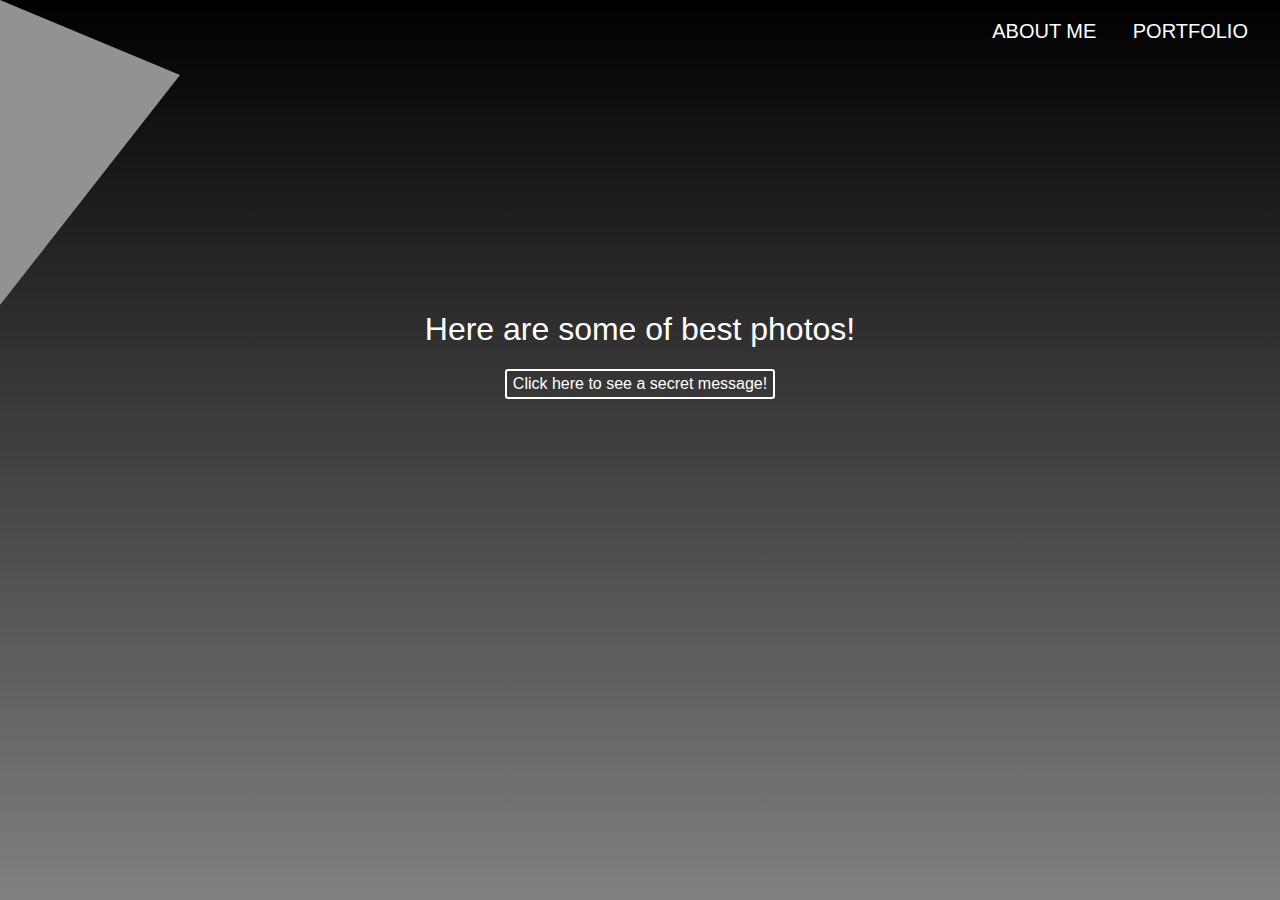
==== portfolio.html @ 43feaa63 "add portfolio html and styles" ====
<!DOCTYPE html>
<html>

<head>
    <meta charset="utf-8">
    <title>Website Demo</title>
    <meta name="description" content="A demo website">
    <meta name="viewport" content="width=device-width, initial-scale=1">
    <link rel="stylesheet" href="https://stackpath.bootstrapcdn.com/bootstrap/4.3.1/css/bootstrap.min.css" integrity="sha384-ggOyR0iXCbMQv3Xipma34MD+dH/1fQ784/j6cY/iJTQUOhcWr7x9JvoRxT2MZw1T" crossorigin="anonymous">
    <link rel="stylesheet" href="https://cdnjs.cloudflare.com/ajax/libs/font-awesome/4.7.0/css/font-awesome.min.css">
    <link rel="stylesheet" href="resources/css/style.css">
    <script src="resources/js/script.js" async defer></script>
</head>

<body>
    <header>
        <div class="triangle-right"></div>
        <nav>
            <ul>
                <li><a href="index.html">About Me</a></li>
                <li><a href="portfolio.html">Portfolio</a></li>
            </ul>
        </nav>
    </header>
    <main>
        <p id="center-big">Here are some of best photos!</p>
        <button type=button id="secret-button">Click here to see a secret message!</button>
        <p id="secret-message">I like apples!</p>
    </main>
</body>

</html>
---- resources/css/style.css ----
/* Universal Styling */

html {
    height: 100vh
}

body {
    margin: 0;
    padding: 0;
    background-image: linear-gradient(black, gray);
    height: 100vh;
    color: white;
}


/* Nav Styling */

header {
    display: flex;
    flex-direction: row;
    justify-content: space-between;
}

.triangle-right {
    width: 0;
    height: 0;
    border-top: 75px solid transparent;
    border-left: 180px solid rgb(146, 146, 146);
    border-bottom: 230px solid transparent;
}

nav ul {
    padding-top: 1rem;
    list-style: none;
    padding-left: 0;
    margin-right: 1rem;
}

nav ul li {
    display: inline-block;
    margin: 0 1rem;
    font-size: 1.25rem;
    text-transform: uppercase;
}

a {
    color: white;
}


/* Main Styling */

h1 {
    text-align: right;
    margin-right: 2rem;
}


/* Paragraph-Flex Styling */

#paragraph-flex {
    display: flex;
    flex-direction: row;
    justify-content: space-between;
    align-items: center;
    width: 80%;
    margin: 4rem auto 3rem auto;
}

.paragraph {
    display: flex;
    flex-direction: column;
    align-items: center;
    max-width: 300px;
    text-align: center;
    background-color: rgba(0, 0, 0, 0.3);
    padding: 1rem;
    border-radius: 10px;
}

.paragraph i {
    margin-bottom: 0.5rem;
}

#center-big {
    font-size: 2rem;
    text-align: center;
}

#secret-message {
    text-align: center;
    display: none;
}


/* Button */

button {
    margin: 0 auto;
    display: block;
    background-color: transparent;
    border: 2px solid white;
    border-radius: 3px;
    box-shadow: none;
    color: white;
}
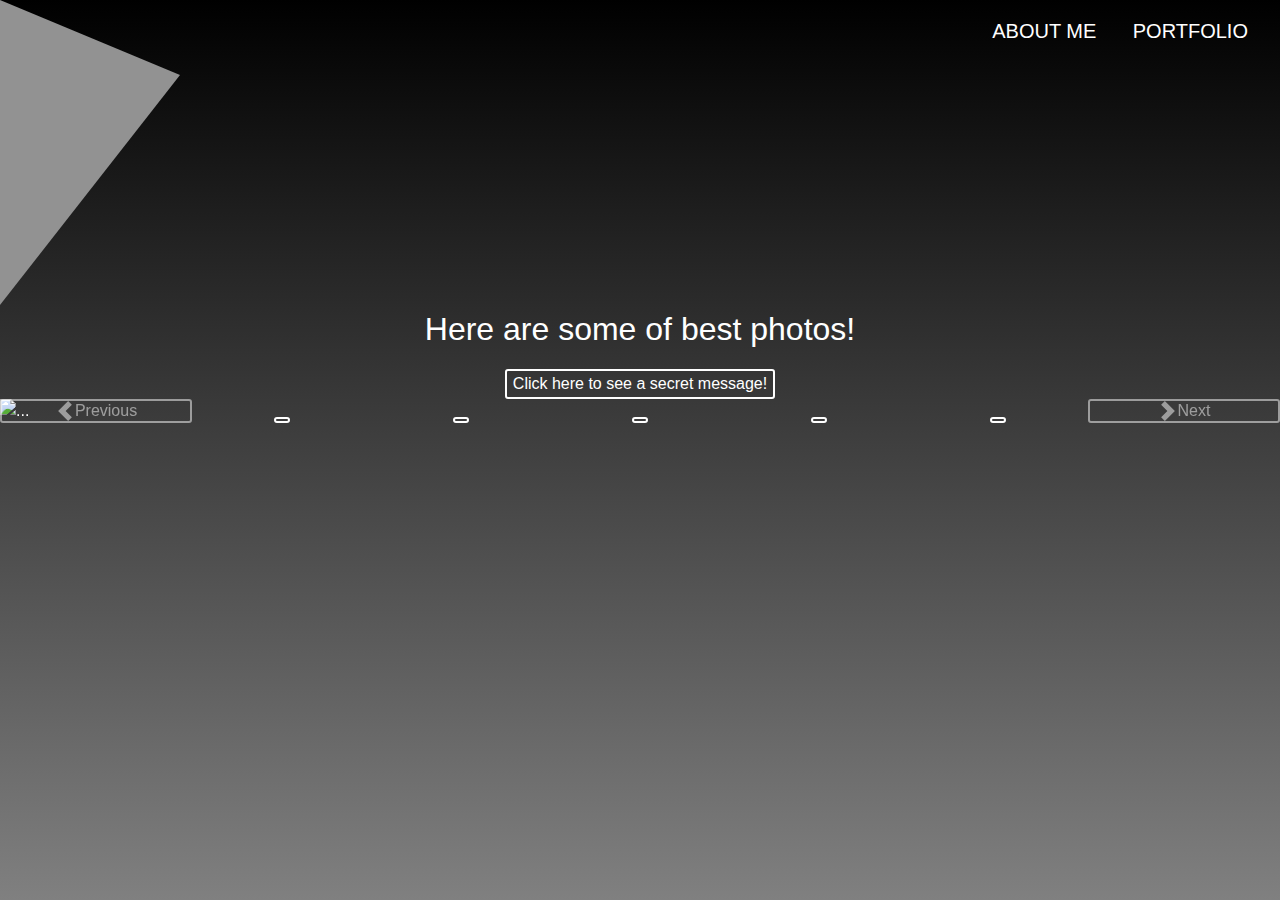
==== commit 42c2f8fd: "add Bootstrap carousel" ====
--- a/portfolio.html
+++ b/portfolio.html
@@ -26,6 +26,40 @@
         <p id="center-big">Here are some of best photos!</p>
         <button type=button id="secret-button">Click here to see a secret message!</button>
         <p id="secret-message">I like apples!</p>
+        <div id="carousel" class="carousel slide" data-bs-ride="carousel">
+            <div class="carousel-indicators">
+                <button type="button" data-bs-target="#carousel" data-bs-slide-to="0" class="active" aria-current="true" aria-label="Slide 1"></button>
+                <button type="button" data-bs-target="#carousel" data-bs-slide-to="1" aria-label="Slide 2"></button>
+                <button type="button" data-bs-target="#carousel" data-bs-slide-to="2" aria-label="Slide 3"></button>
+                <button type="button" data-bs-target="#carousel" data-bs-slide-to="3" aria-label="Slide 4"></button>
+                <button type="button" data-bs-target="#carousel" data-bs-slide-to="4" aria-label="Slide 5"></button>
+            </div>
+            <div class="carousel-inner">
+                <div class="carousel-item active">
+                    <img src="..." class="d-block w-100" alt="...">
+                </div>
+                <div class="carousel-item">
+                    <img src="..." class="d-block w-100" alt="...">
+                </div>
+                <div class="carousel-item">
+                    <img src="..." class="d-block w-100" alt="...">
+                </div>
+                <div class="carousel-item">
+                    <img src="..." class="d-block w-100" alt="...">
+                </div>
+                <div class="carousel-item">
+                    <img src="..." class="d-block w-100" alt="...">
+                </div>
+            </div>
+            <button class="carousel-control-prev" type="button" data-bs-target="#carousel" data-bs-slide="prev">
+              <span class="carousel-control-prev-icon" aria-hidden="true"></span>
+              <span class="visually-hidden">Previous</span>
+            </button>
+            <button class="carousel-control-next" type="button" data-bs-target="#carousel" data-bs-slide="next">
+              <span class="carousel-control-next-icon" aria-hidden="true"></span>
+              <span class="visually-hidden">Next</span>
+            </button>
+        </div>
     </main>
 </body>
 
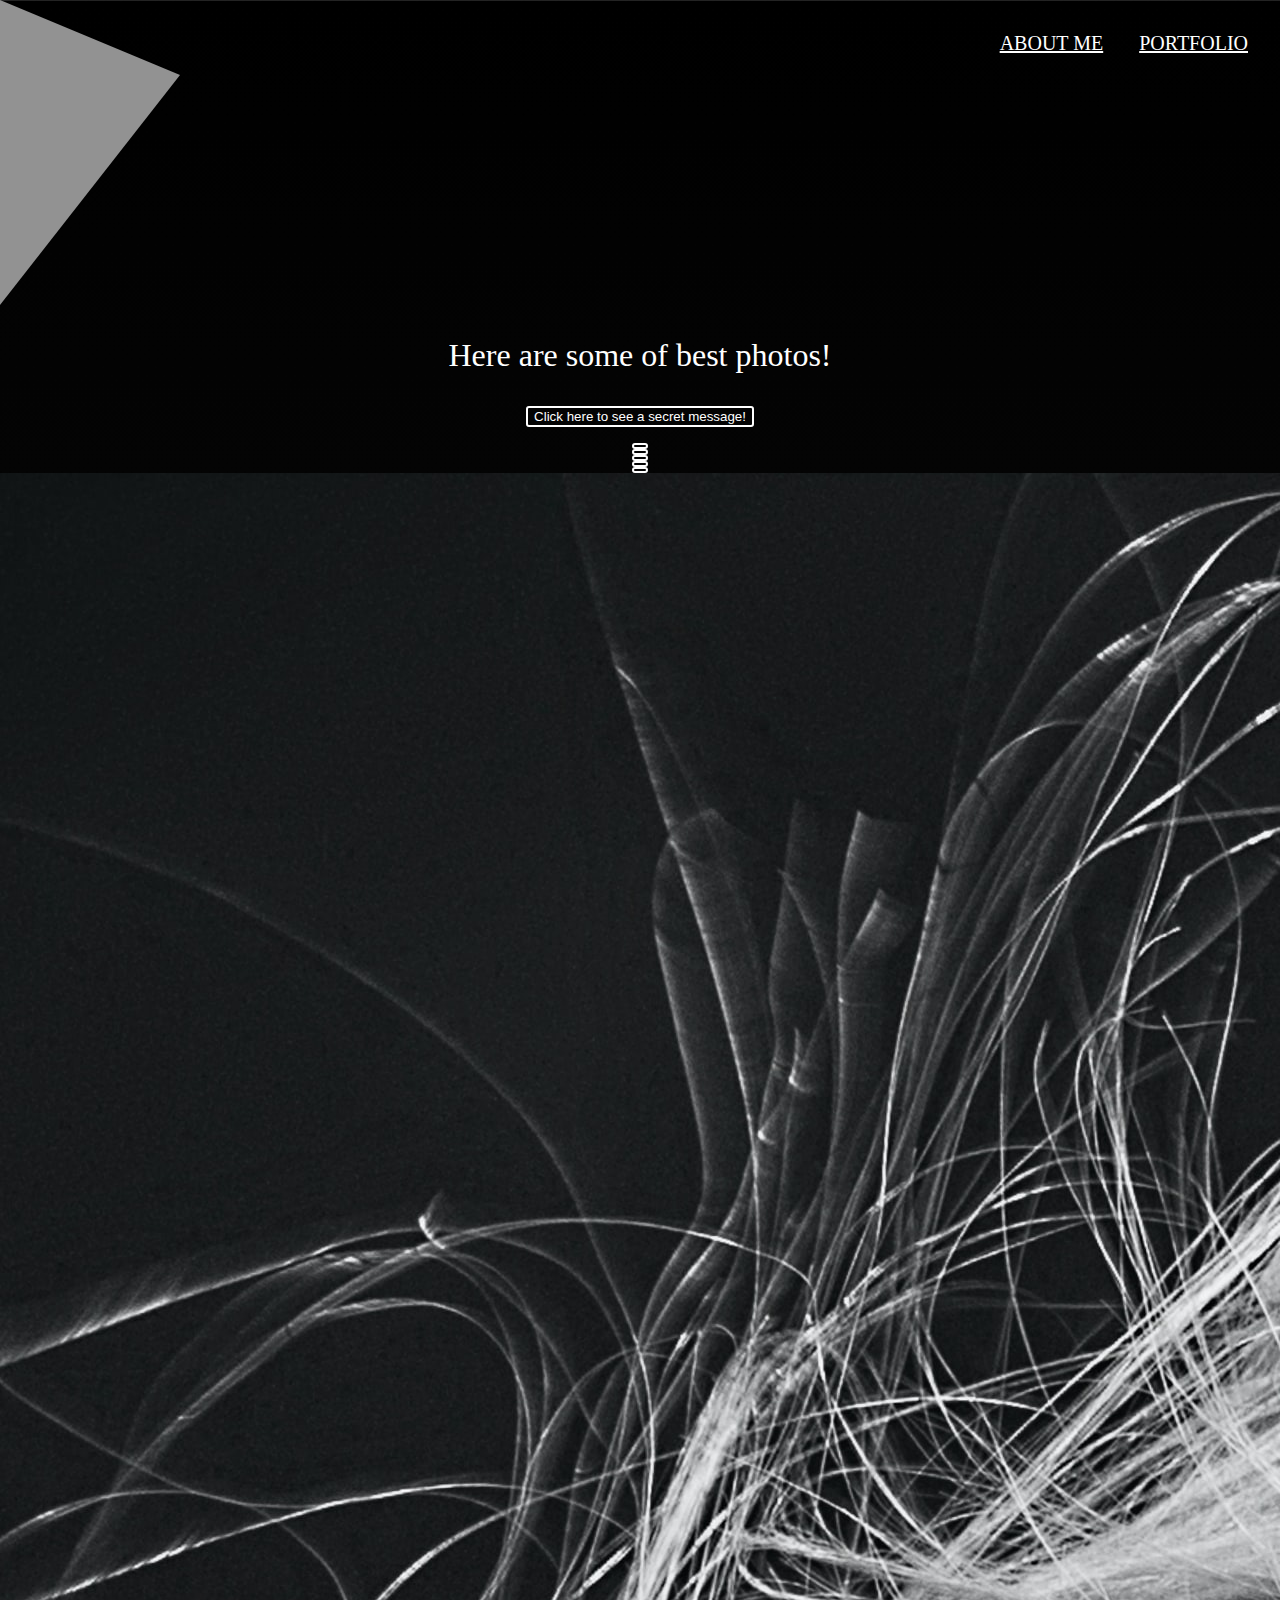
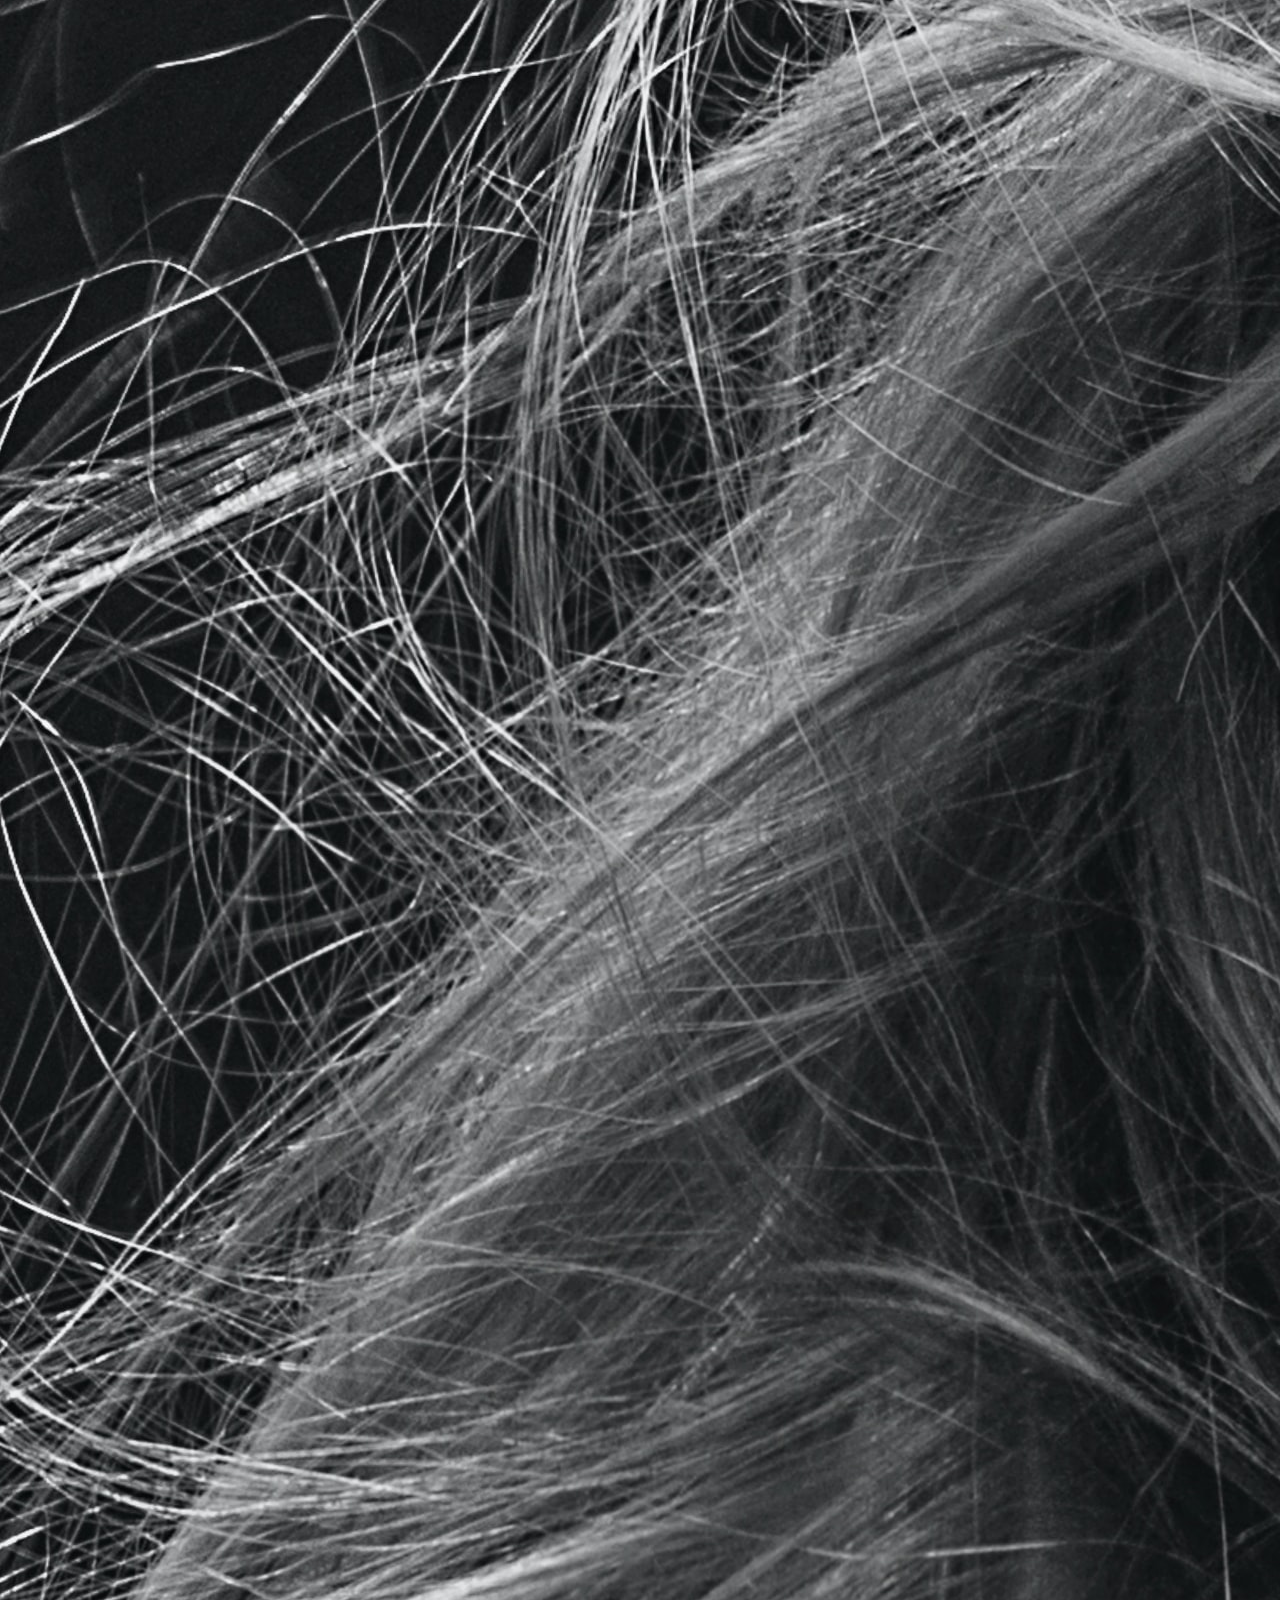
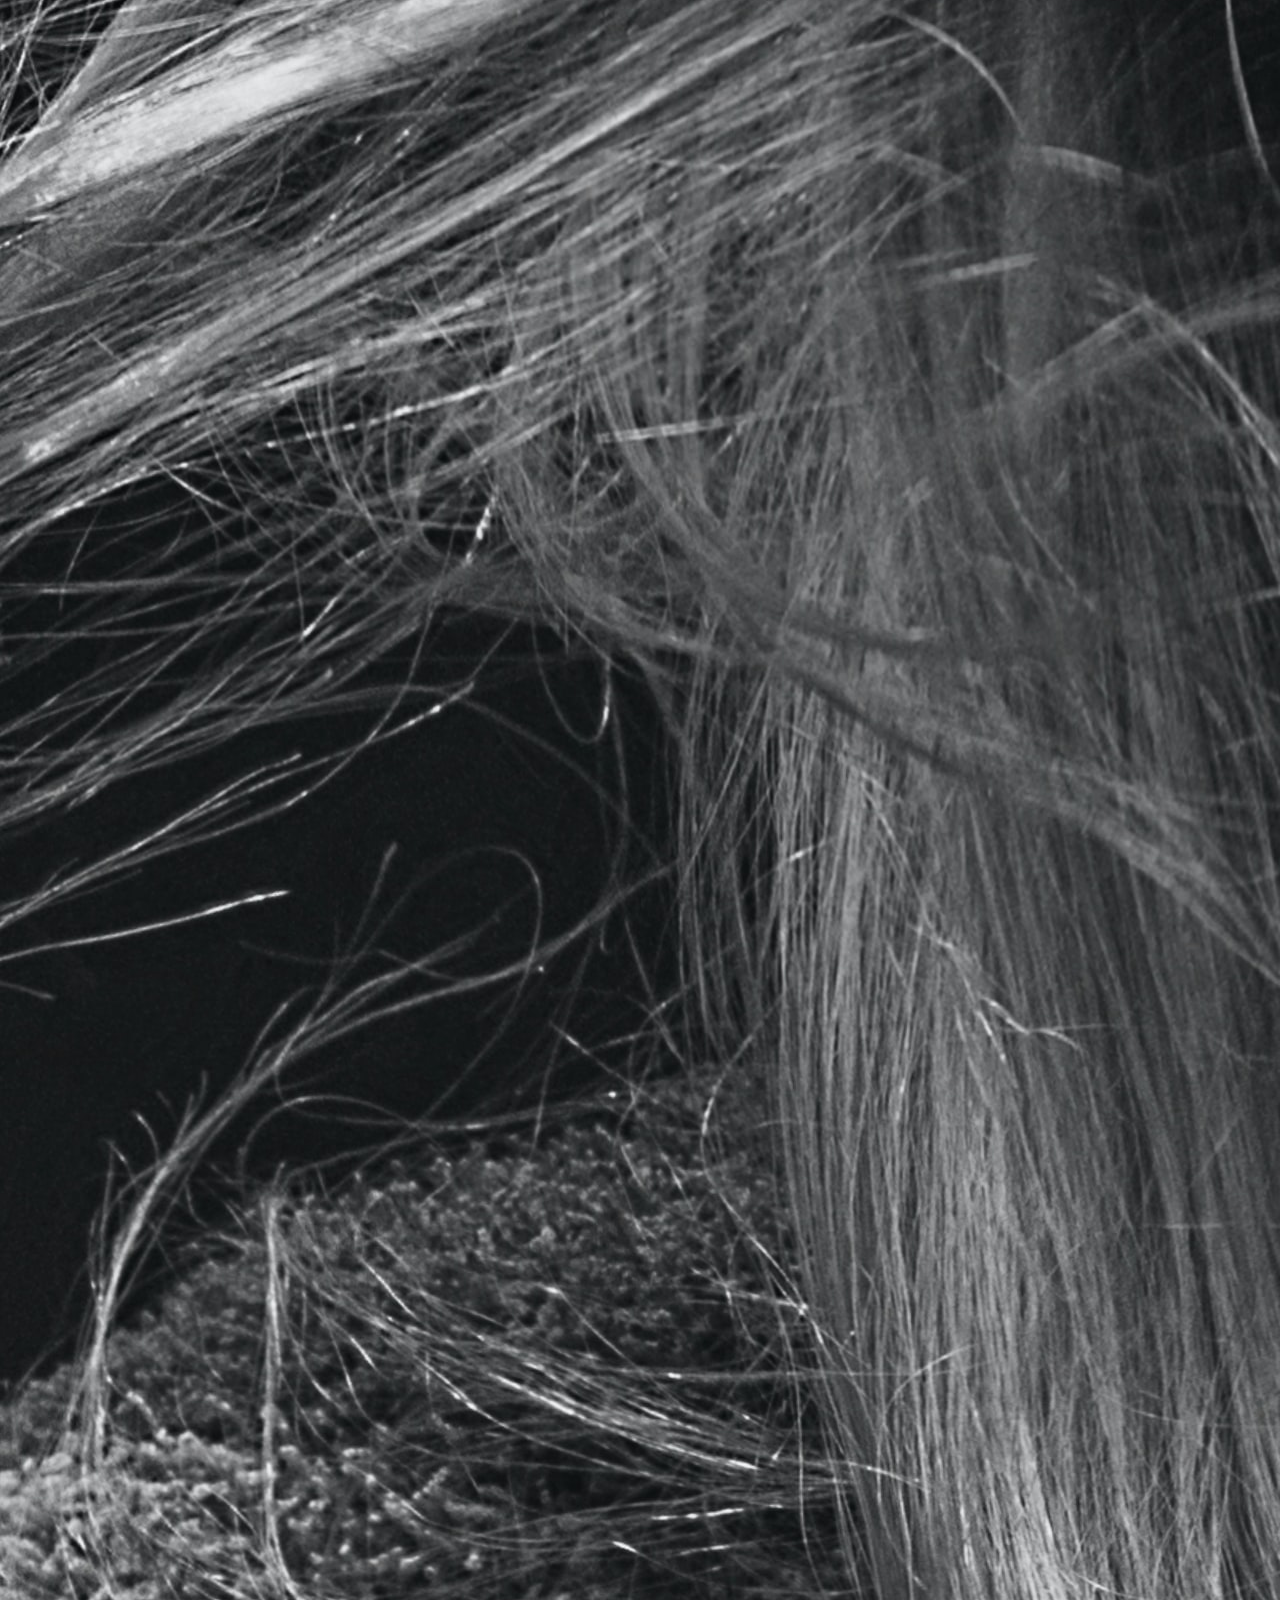
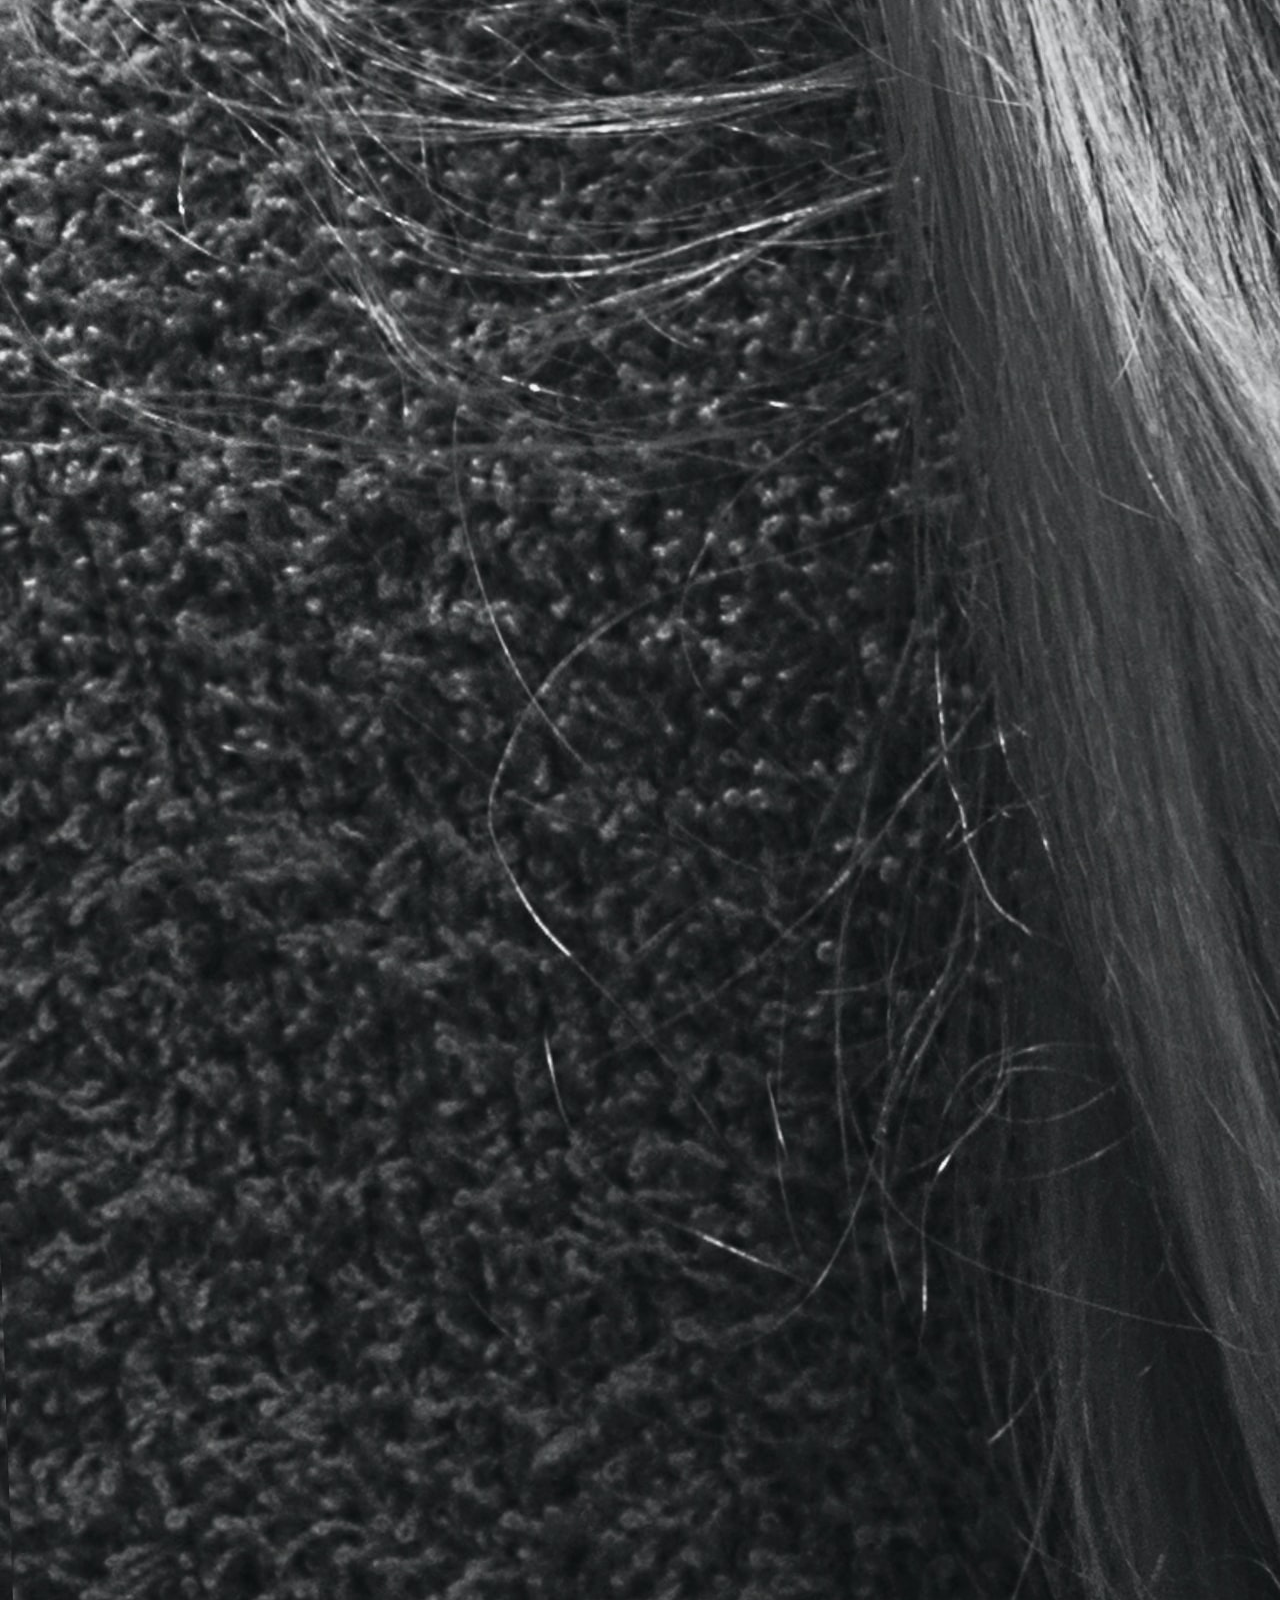
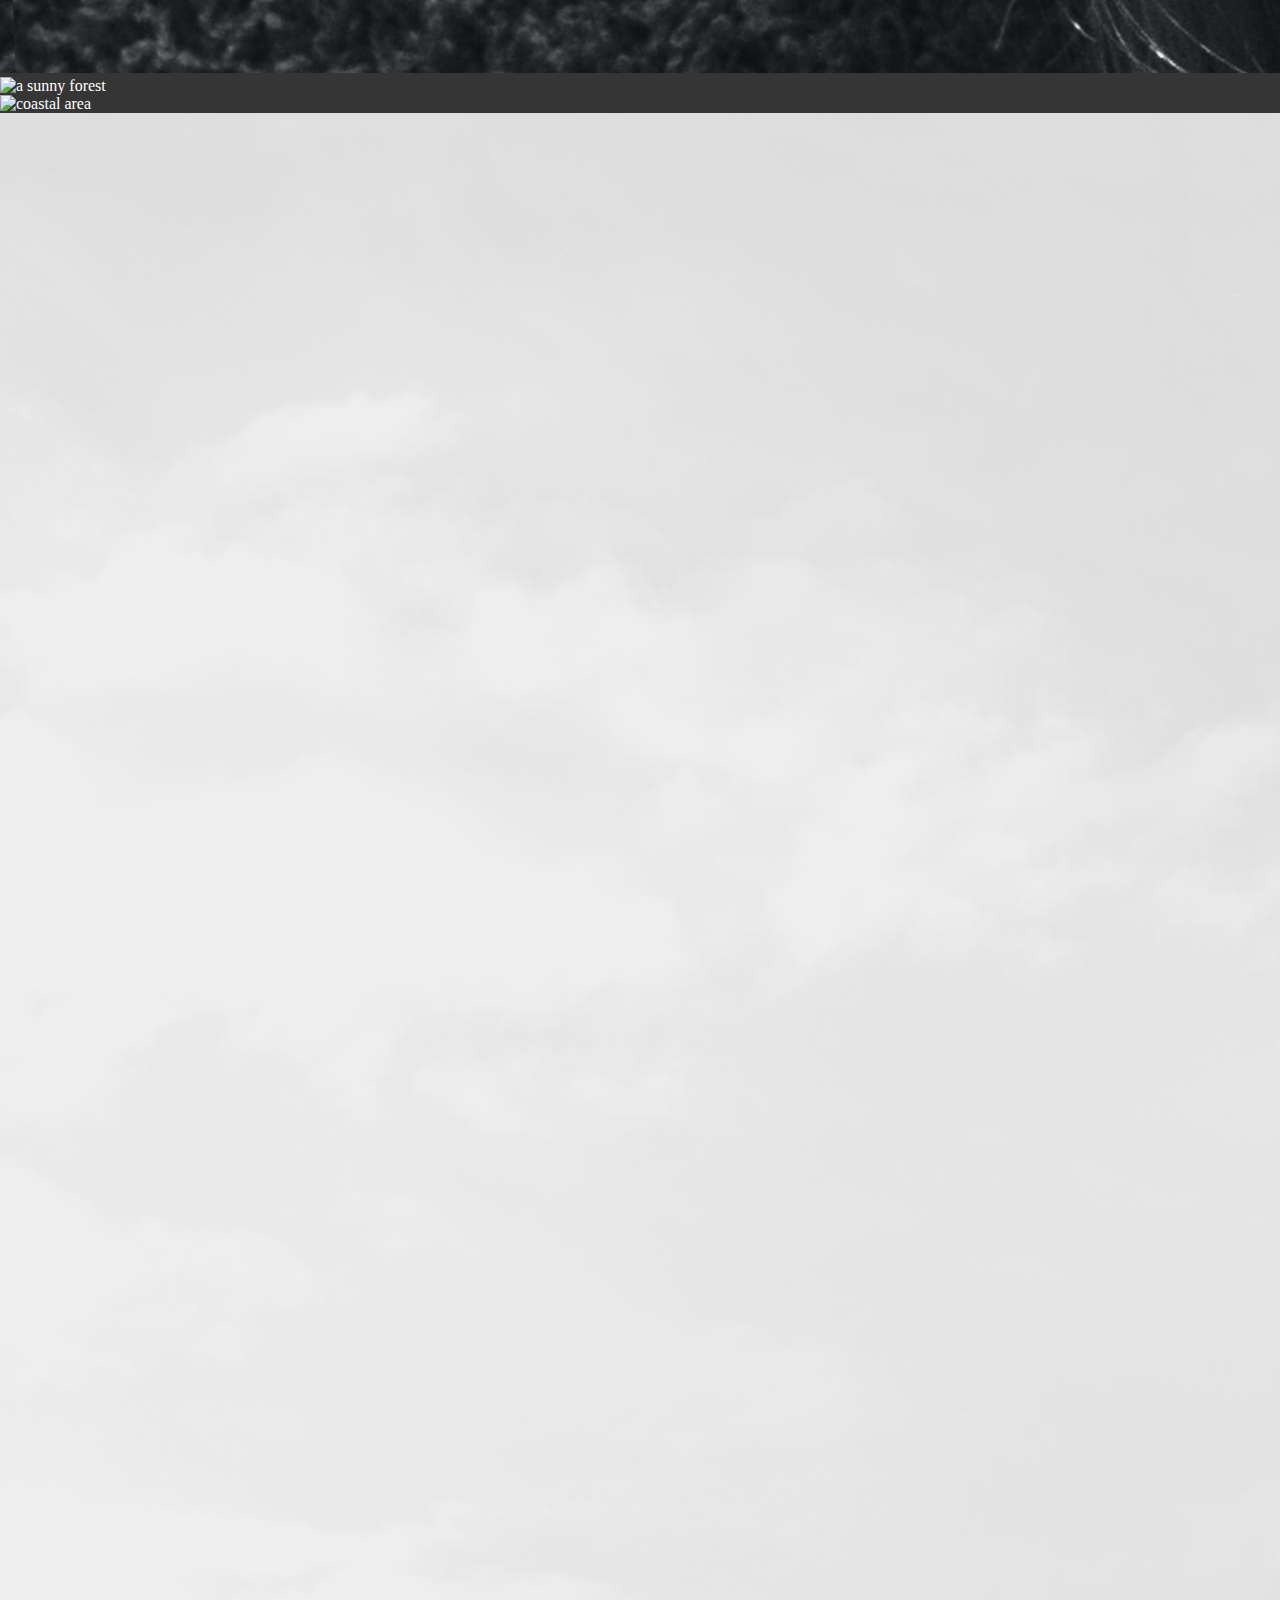
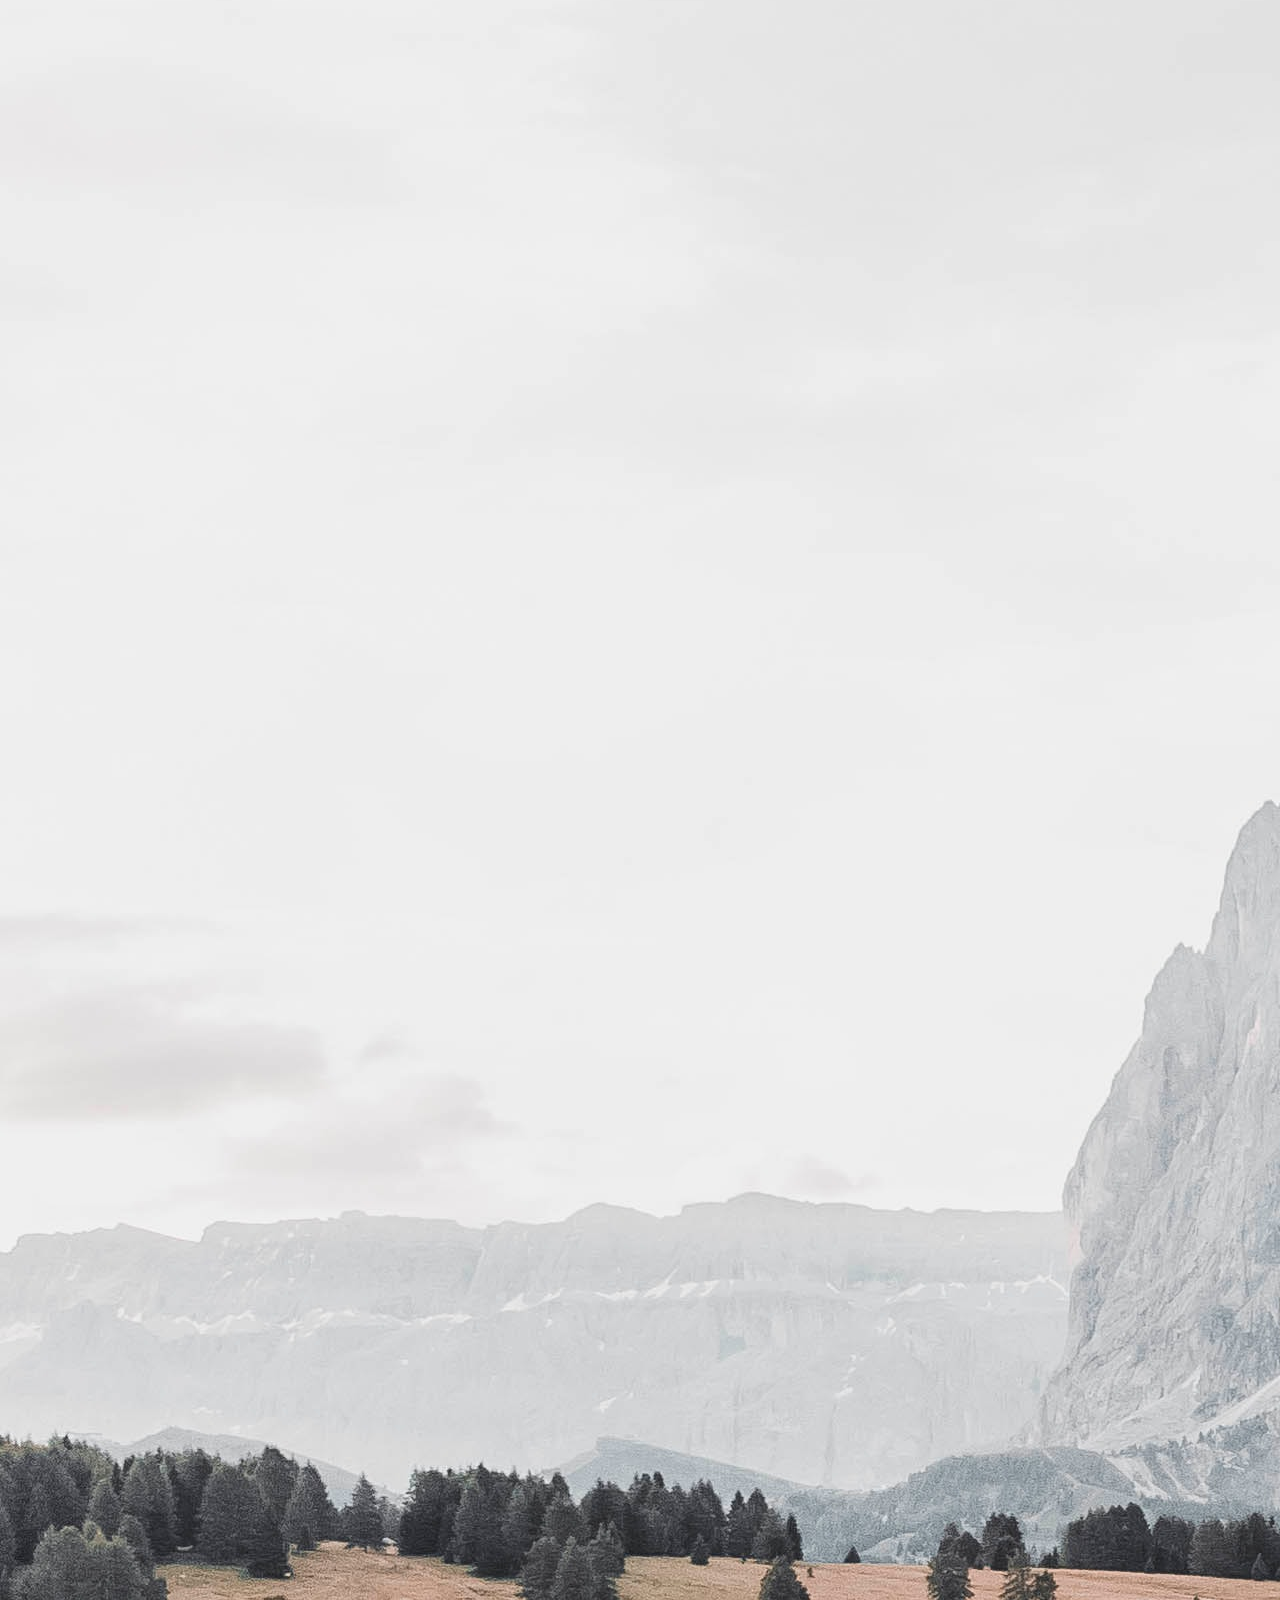
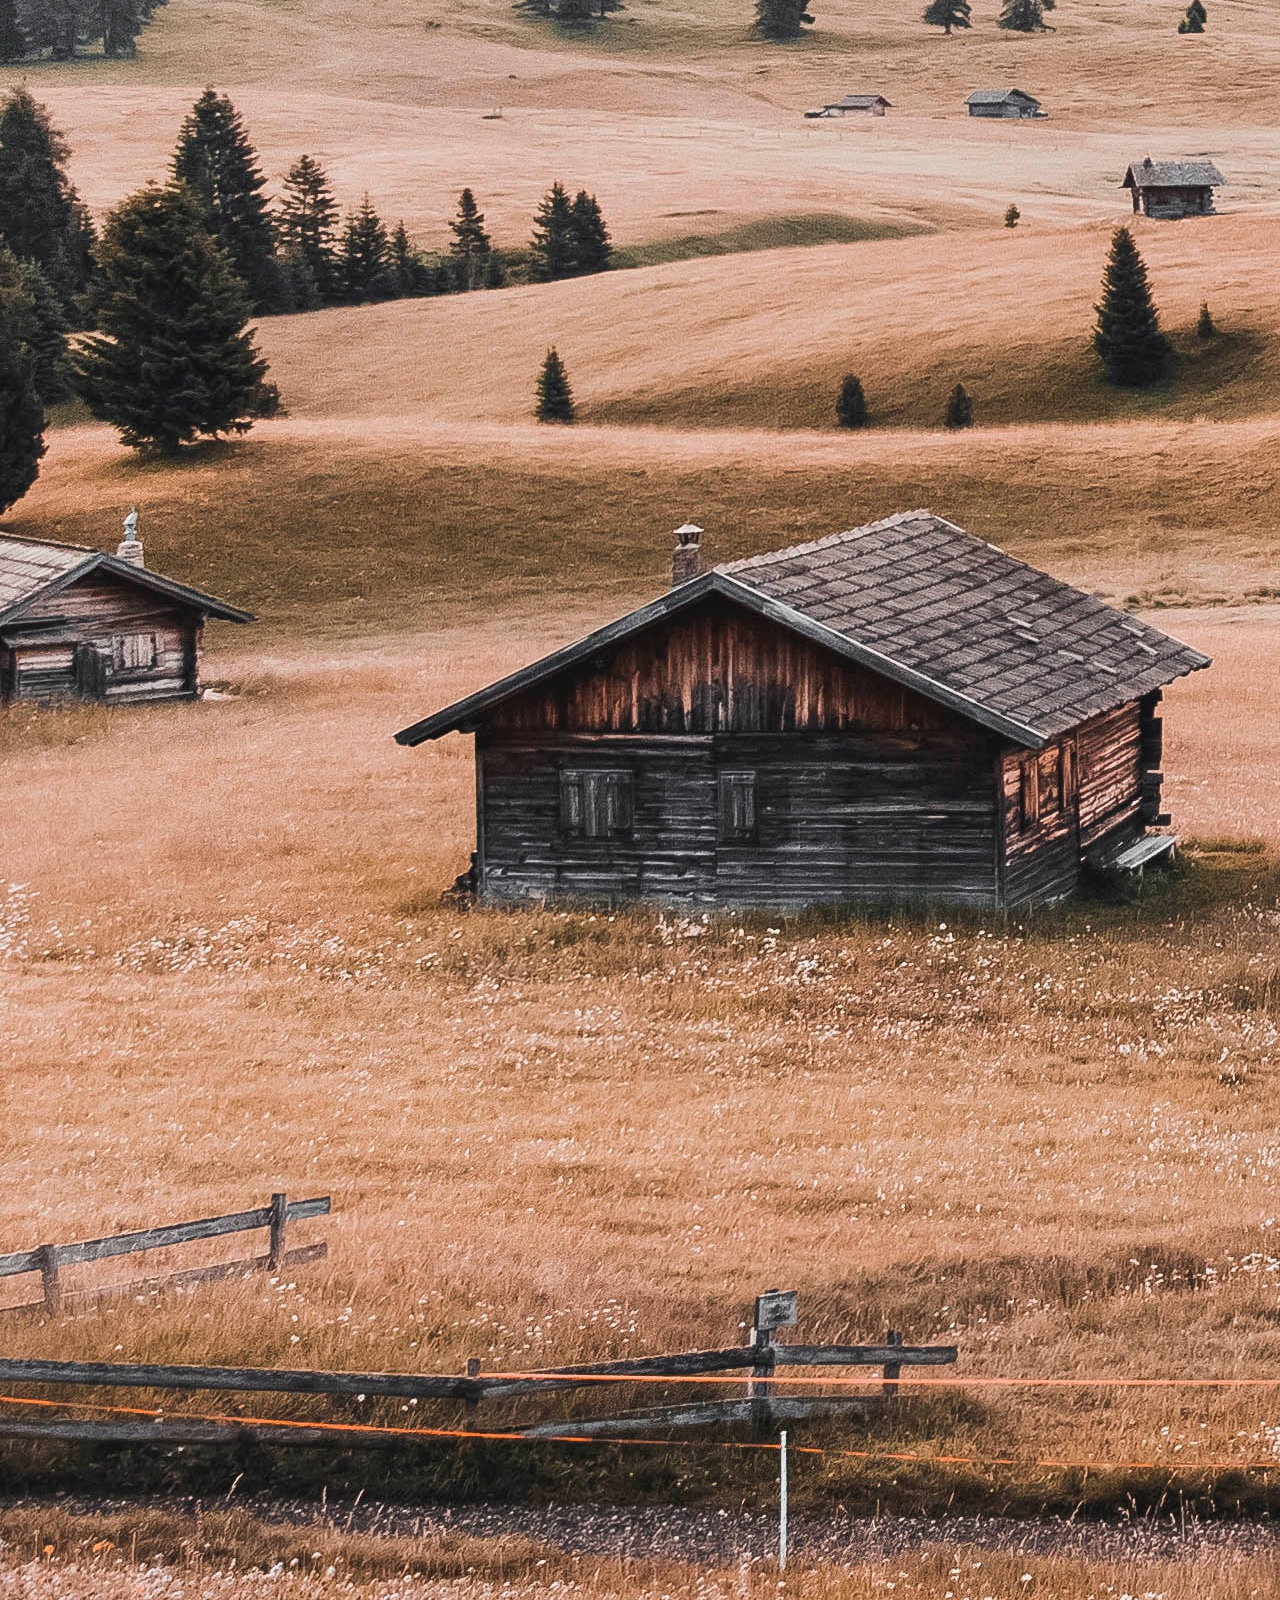
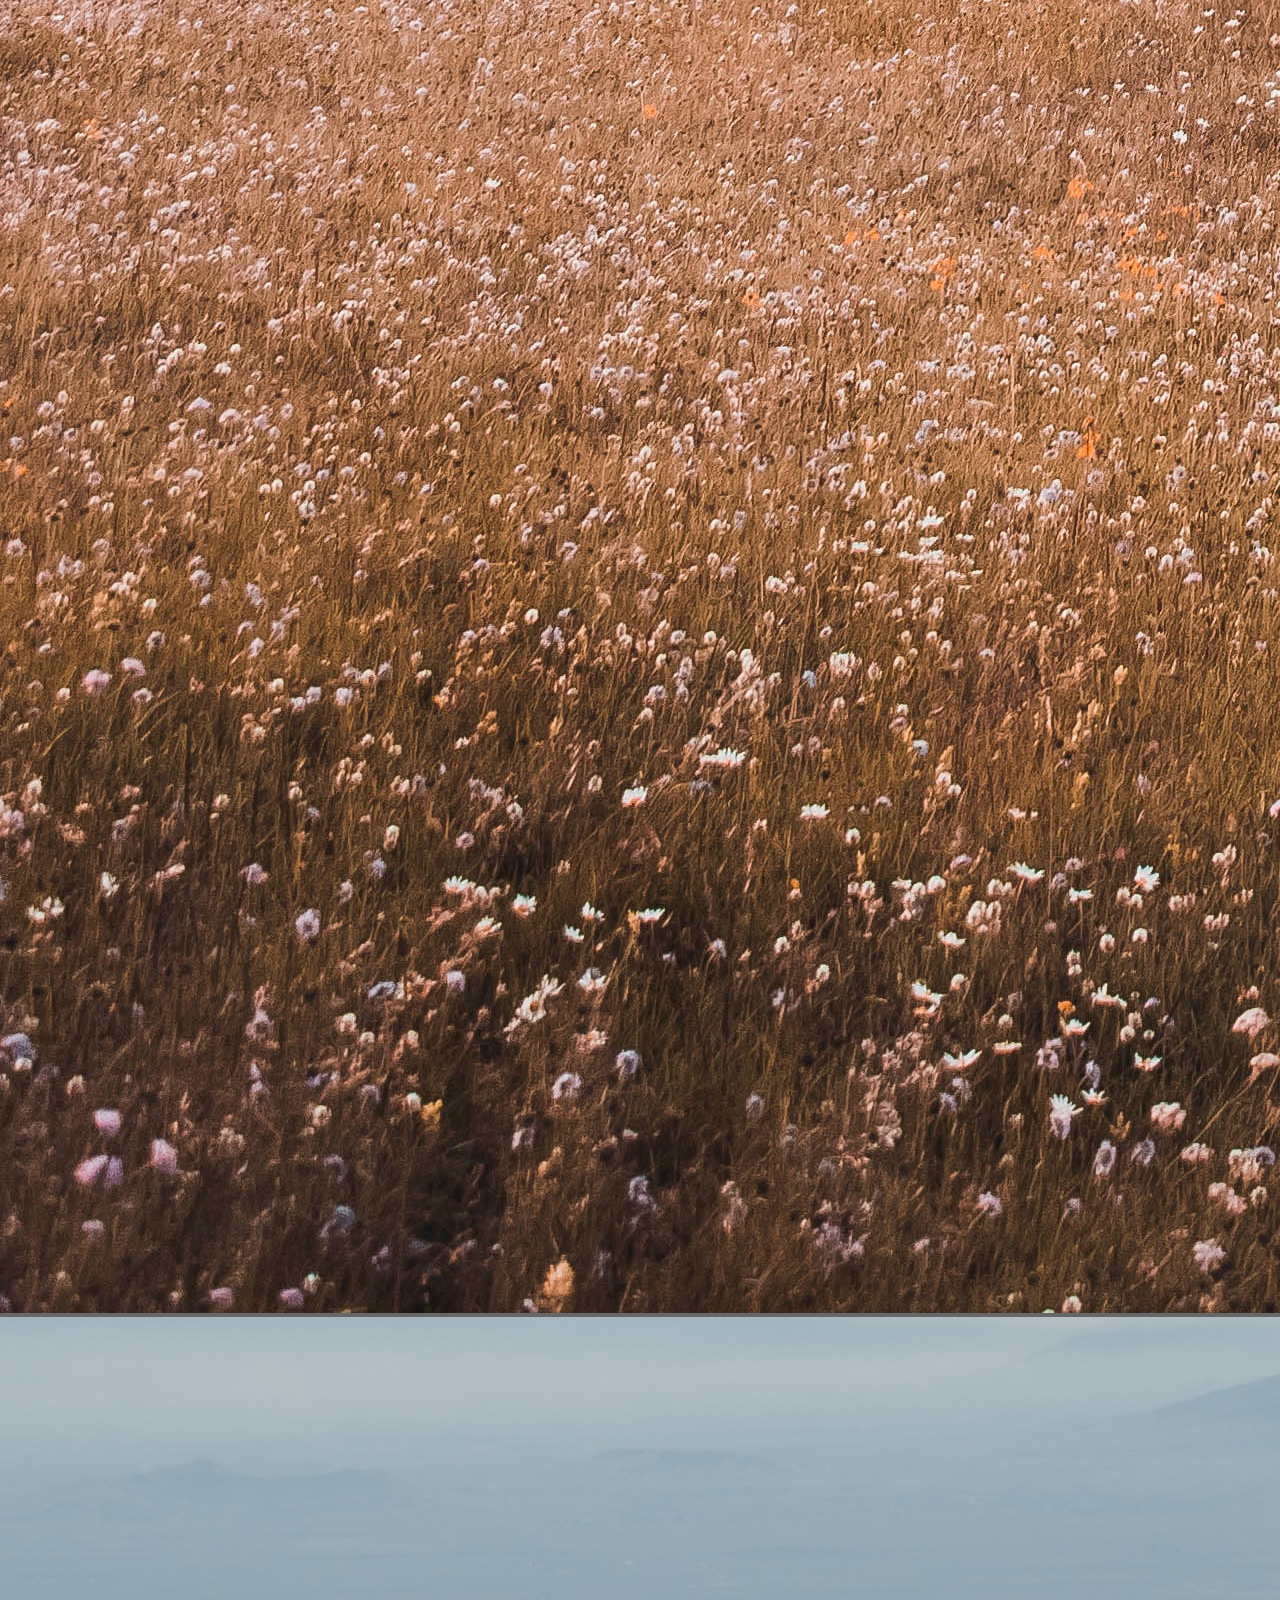
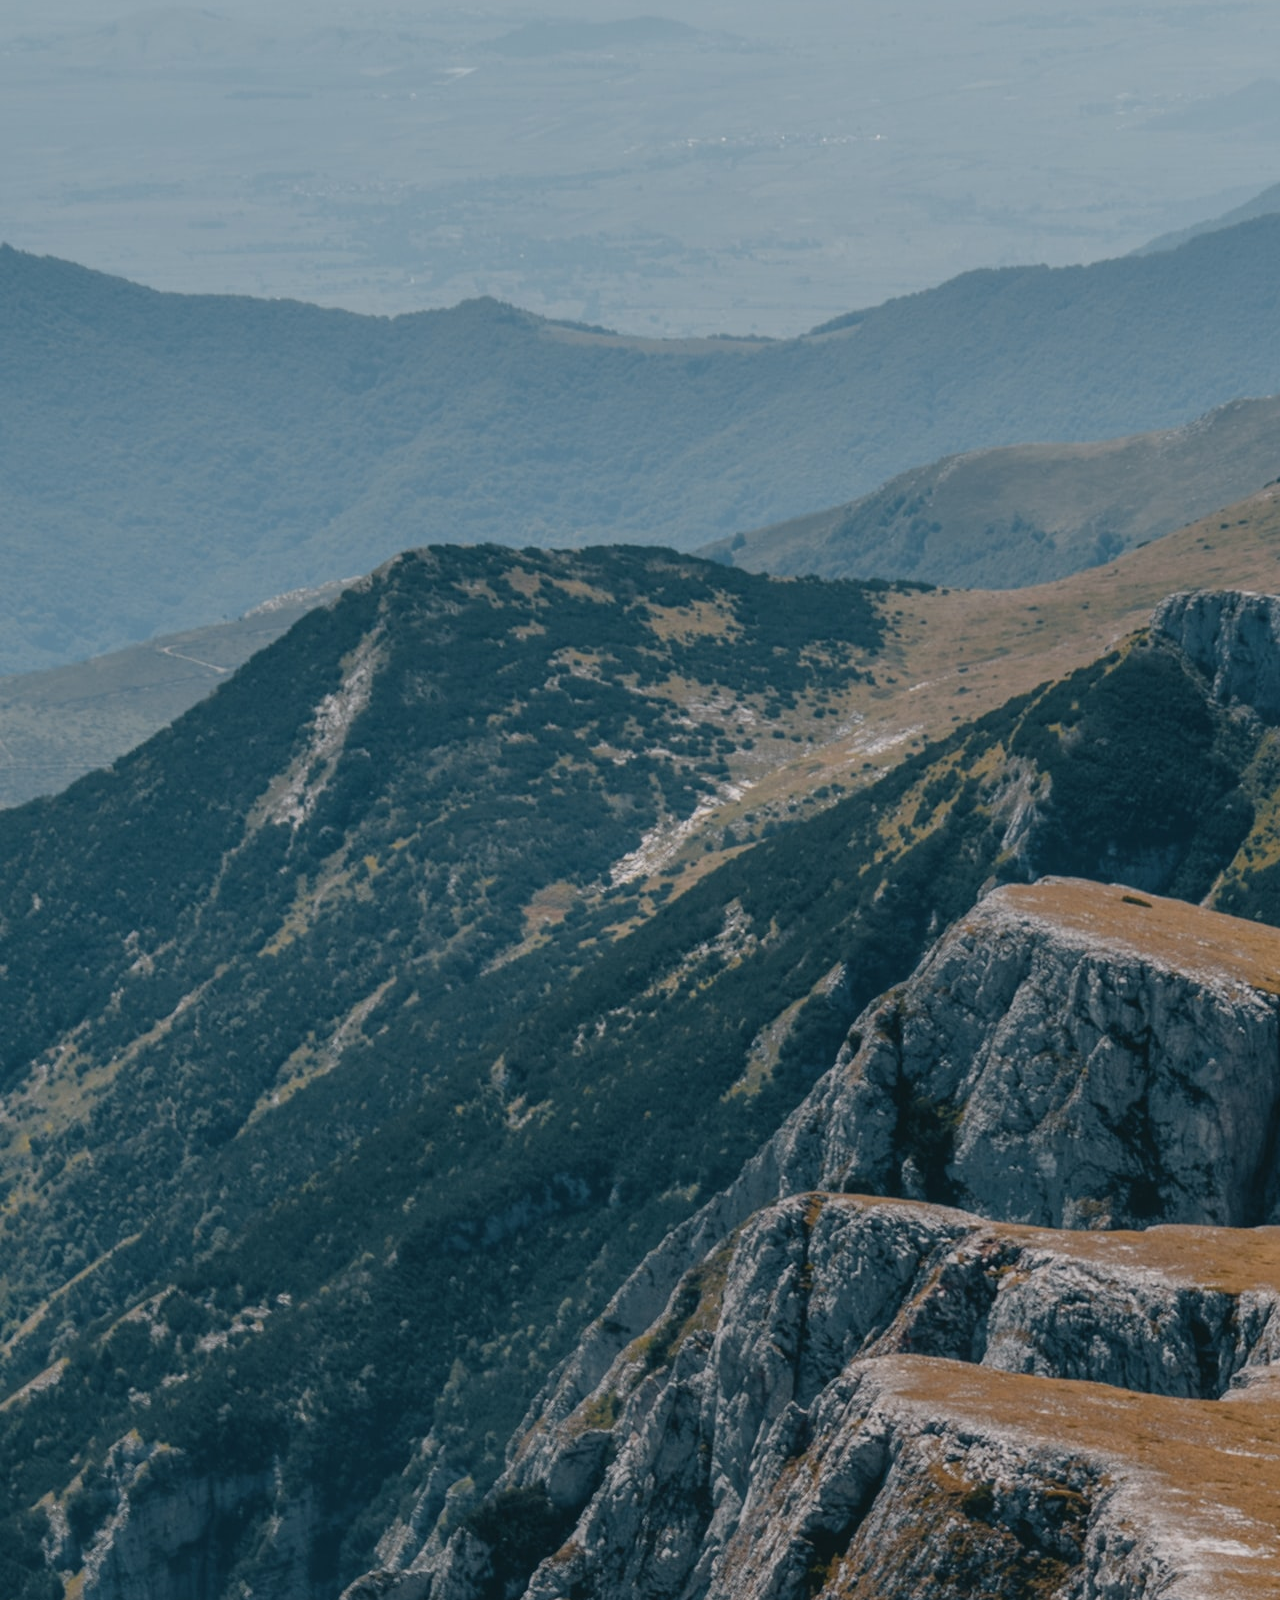
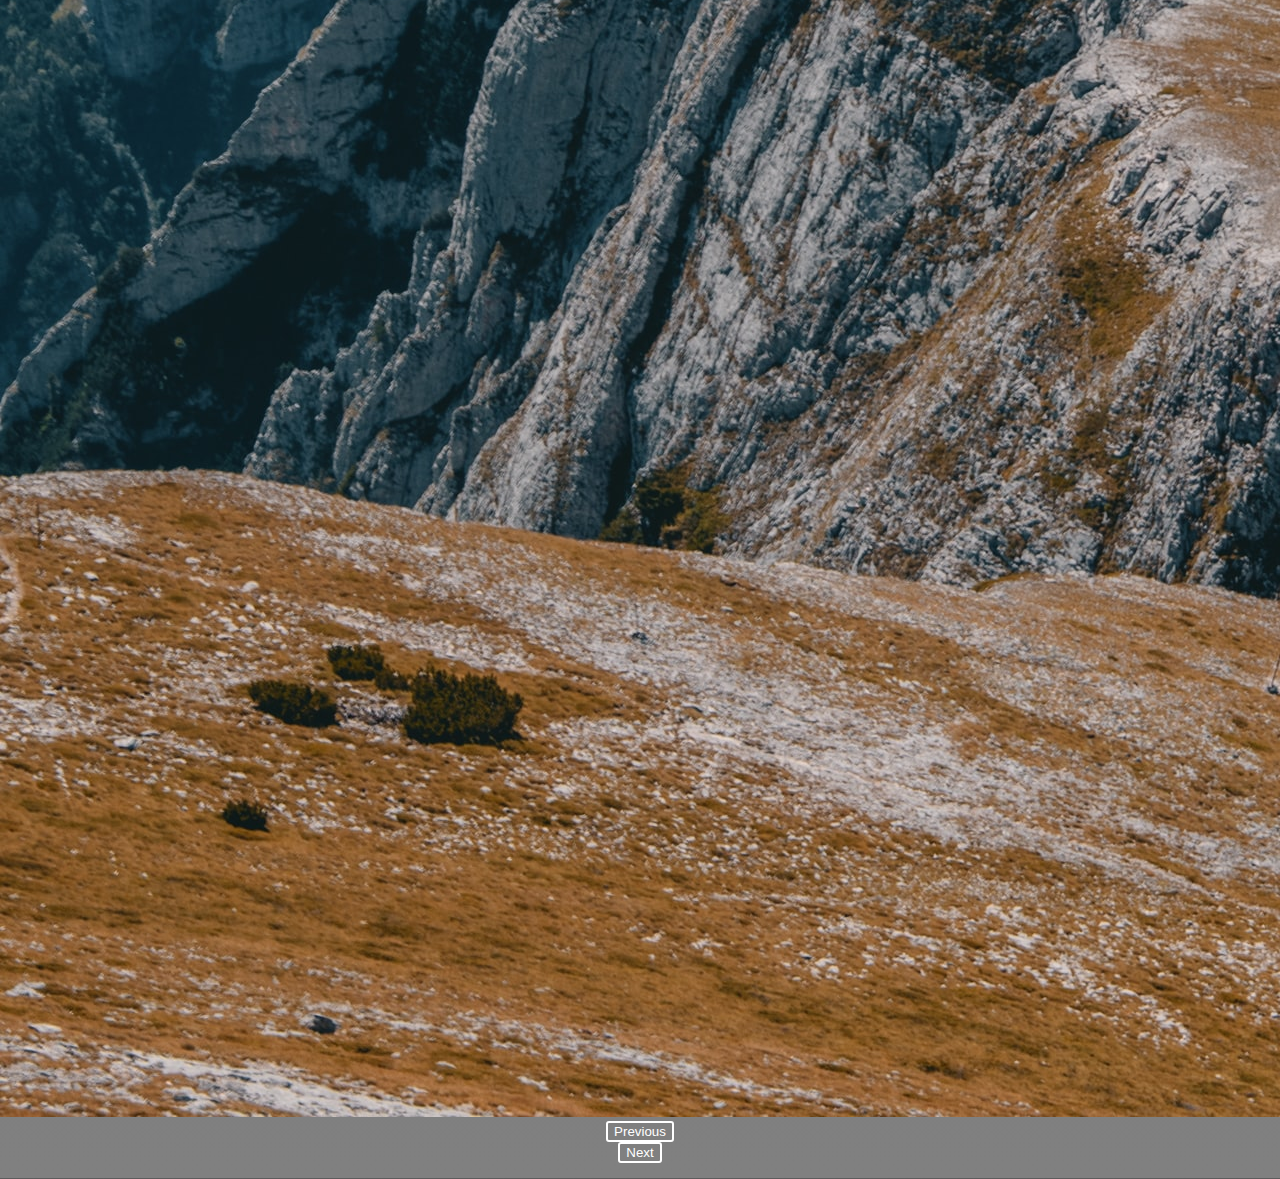
==== commit 225816b2: "fix links and carousel" ====
--- a/portfolio.html
+++ b/portfolio.html
@@ -6,9 +6,10 @@
     <title>Website Demo</title>
     <meta name="description" content="A demo website">
     <meta name="viewport" content="width=device-width, initial-scale=1">
-    <link rel="stylesheet" href="https://stackpath.bootstrapcdn.com/bootstrap/4.3.1/css/bootstrap.min.css" integrity="sha384-ggOyR0iXCbMQv3Xipma34MD+dH/1fQ784/j6cY/iJTQUOhcWr7x9JvoRxT2MZw1T" crossorigin="anonymous">
     <link rel="stylesheet" href="https://cdnjs.cloudflare.com/ajax/libs/font-awesome/4.7.0/css/font-awesome.min.css">
+    <link href="https://cdn.jsdelivr.net/npm/bootstrap@5.0.0-beta3/dist/css/bootstrap.min.css" rel="stylesheet" integrity="sha384-eOJMYsd53ii+scO/bJGFsiCZc+5NDVN2yr8+0RDqr0Ql0h+rP48ckxlpbzKgwra6" crossorigin="anonymous">
     <link rel="stylesheet" href="resources/css/style.css">
+    <script src="https://cdn.jsdelivr.net/npm/bootstrap@5.0.0-beta3/dist/js/bootstrap.bundle.min.js" integrity="sha384-JEW9xMcG8R+pH31jmWH6WWP0WintQrMb4s7ZOdauHnUtxwoG2vI5DkLtS3qm9Ekf" crossorigin="anonymous"></script>
     <script src="resources/js/script.js" async defer></script>
 </head>
 
@@ -26,7 +27,7 @@
         <p id="center-big">Here are some of best photos!</p>
         <button type=button id="secret-button">Click here to see a secret message!</button>
         <p id="secret-message">I like apples!</p>
-        <div id="carousel" class="carousel slide" data-bs-ride="carousel">
+        <div id="carousel" class="carousel slide w-50 h-25" data-bs-ride="carousel">
             <div class="carousel-indicators">
                 <button type="button" data-bs-target="#carousel" data-bs-slide-to="0" class="active" aria-current="true" aria-label="Slide 1"></button>
                 <button type="button" data-bs-target="#carousel" data-bs-slide-to="1" aria-label="Slide 2"></button>
@@ -36,19 +37,19 @@
             </div>
             <div class="carousel-inner">
                 <div class="carousel-item active">
-                    <img src="..." class="d-block w-100" alt="...">
+                    <img src="resources/images/alexander-krivitskiy-WTvsx1hlQUs-unsplash.jpg" class="d-block w-100" alt="a woman">
                 </div>
                 <div class="carousel-item">
-                    <img src="..." class="d-block w-100" alt="...">
+                    <img src="resources/images/damian-markutt-T41noNW7esg-unsplash.jpg" class="d-block w-100" alt="a sunny forest">
                 </div>
                 <div class="carousel-item">
-                    <img src="..." class="d-block w-100" alt="...">
+                    <img src="resources/images/jakob-owens-_SXxTHUkCwE-unsplash.jpg" class="d-block w-100" alt="coastal area">
                 </div>
                 <div class="carousel-item">
-                    <img src="..." class="d-block w-100" alt="...">
+                    <img src="resources/images/michele-mescolin-kIFzAv6x_Gw-unsplash.jpg" class="d-block w-100" alt="countryside">
                 </div>
                 <div class="carousel-item">
-                    <img src="..." class="d-block w-100" alt="...">
+                    <img src="resources/images/petar-avramoski-lc8kklZA1q4-unsplash.jpg" class="d-block w-100" alt="mountains">
                 </div>
             </div>
             <button class="carousel-control-prev" type="button" data-bs-target="#carousel" data-bs-slide="prev">
--- a/resources/css/style.css
+++ b/resources/css/style.css
@@ -1,14 +1,14 @@
 /* Universal Styling */
 
 html {
-    height: 100vh
+    min-height: 100vh
 }
 
 body {
     margin: 0;
     padding: 0;
     background-image: linear-gradient(black, gray);
-    height: 100vh;
+    min-height: 100vh;
     color: white;
 }
 
@@ -92,6 +92,10 @@
     display: none;
 }
 
+#carousel {
+    margin: 1rem auto;
+}
+
 
 /* Button */
 
